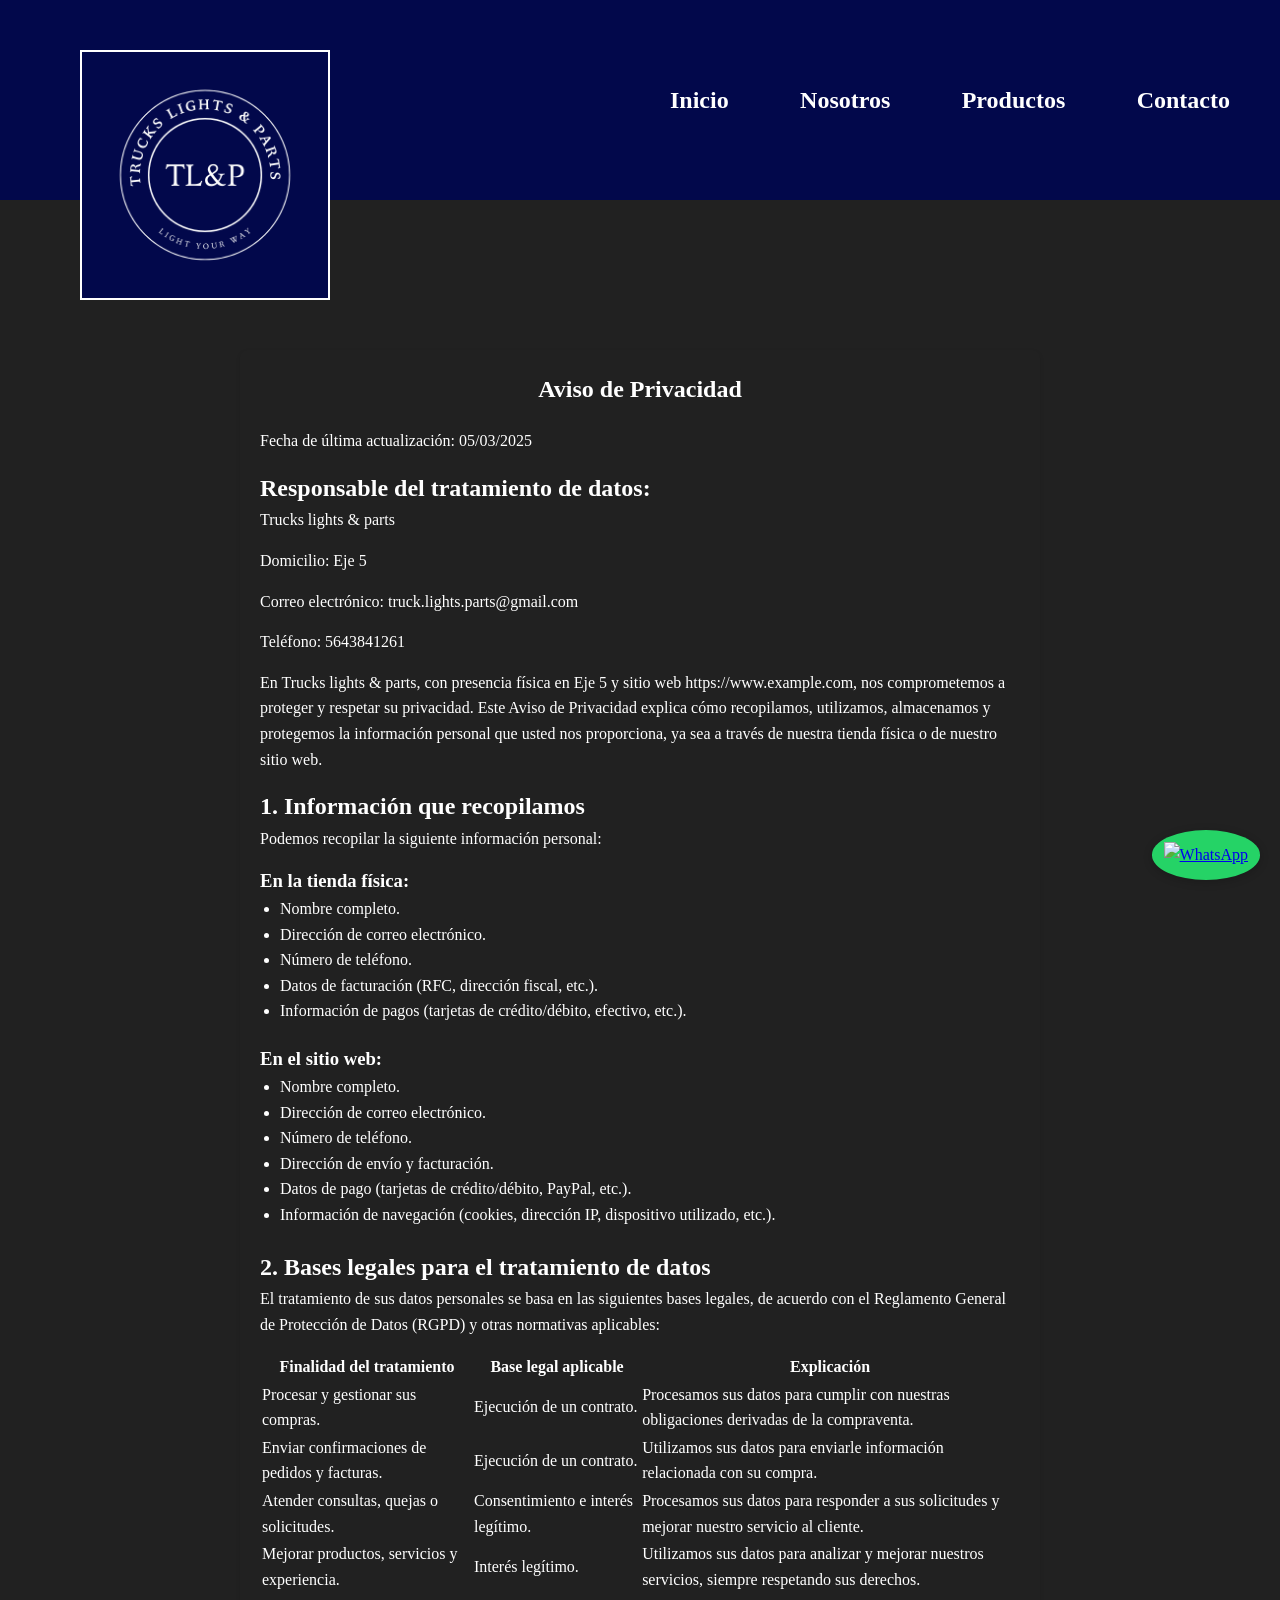
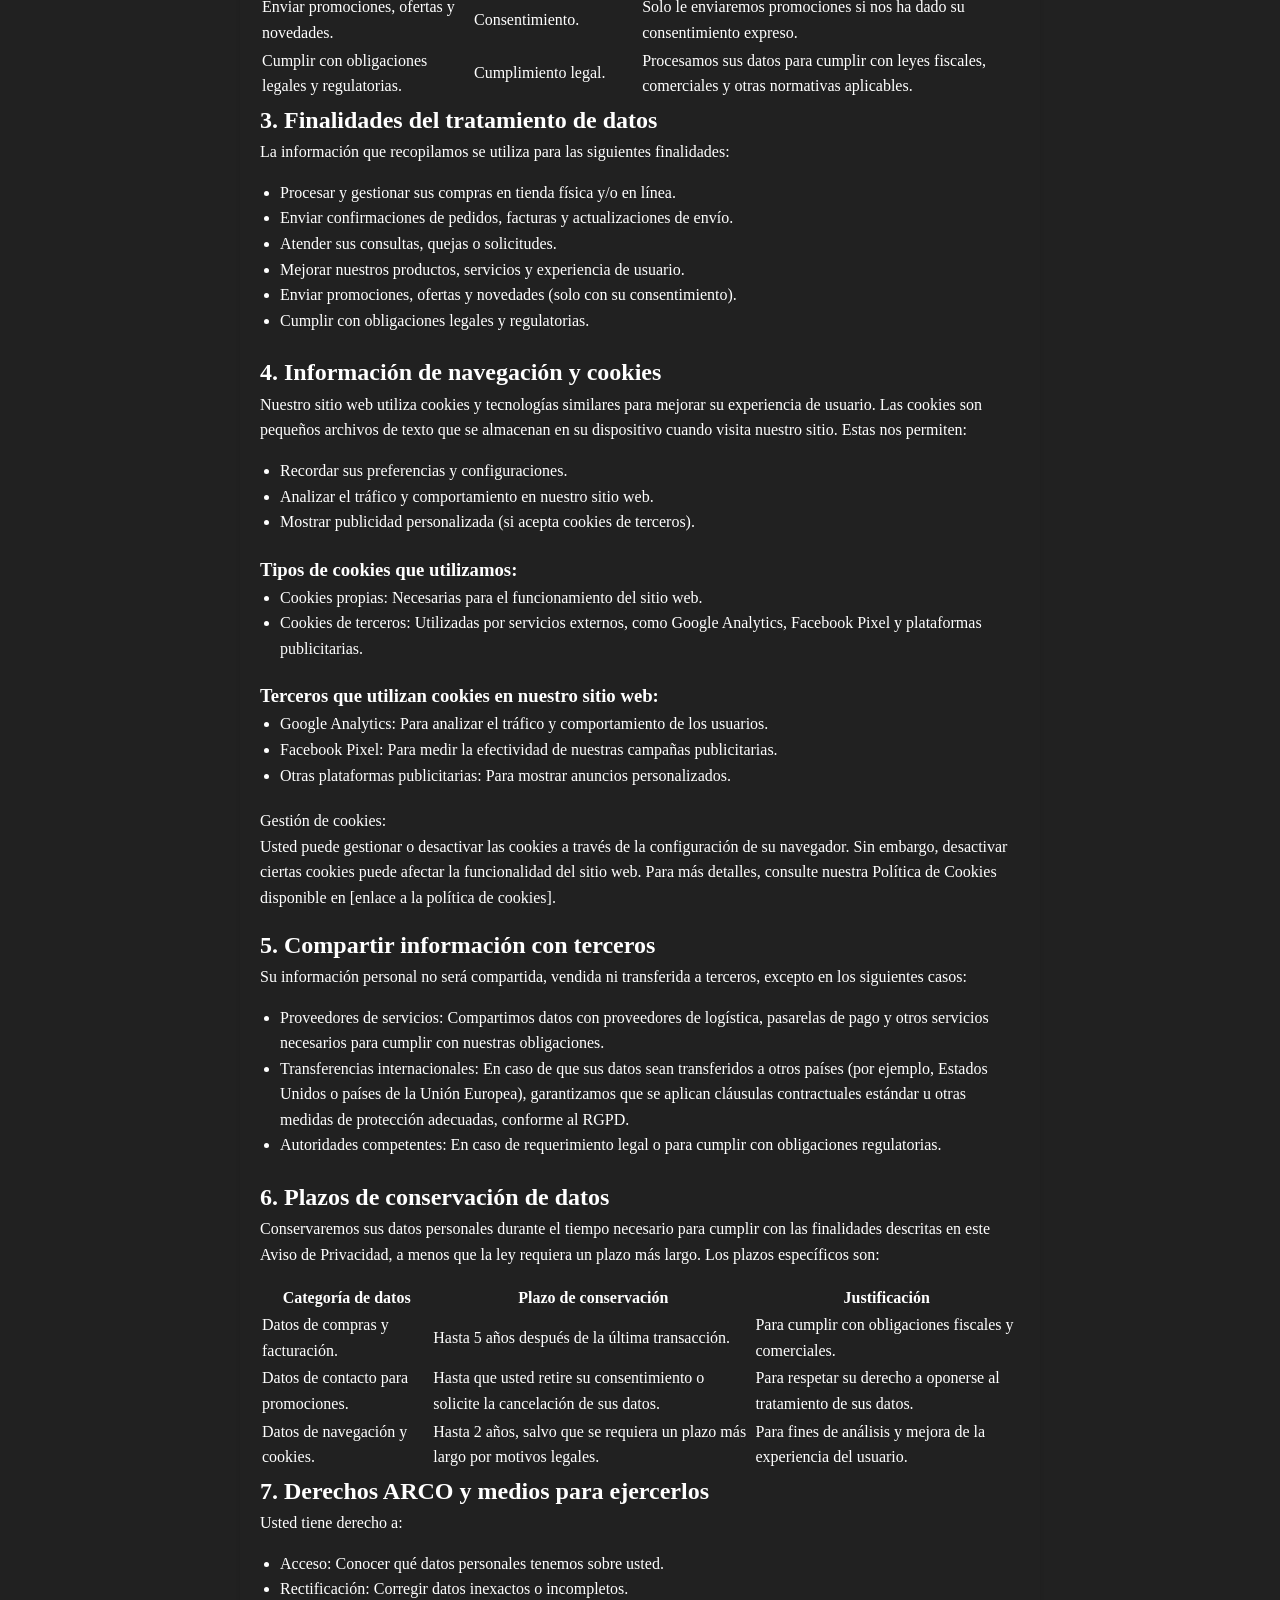
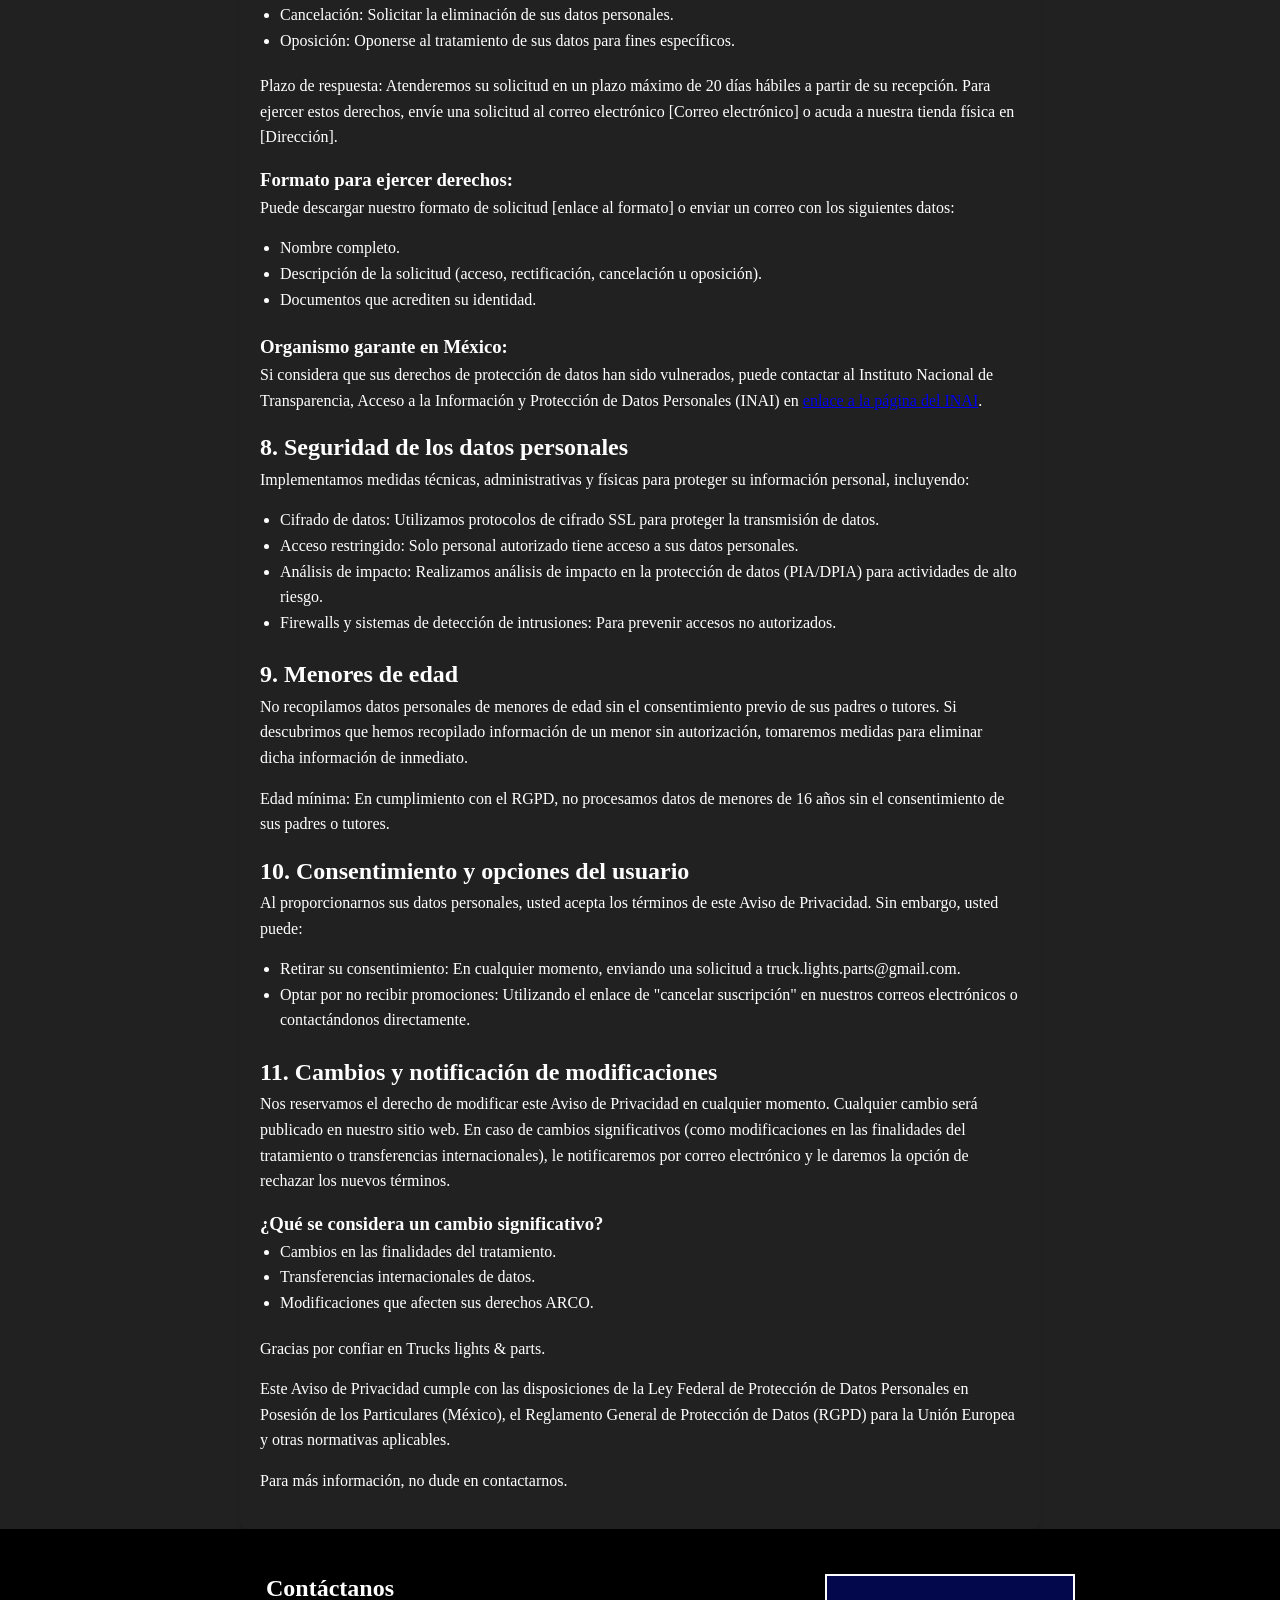
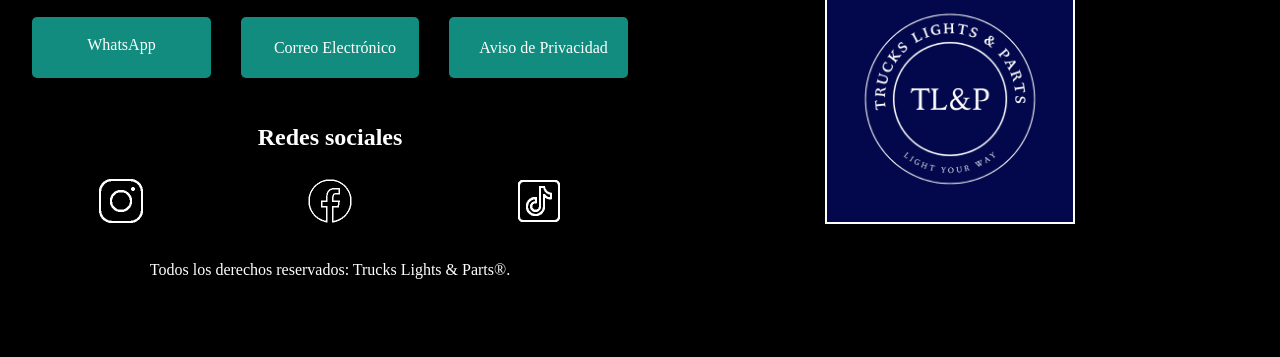
==== aviso/index.html @ ca56d65b "Add files via upload" ====
<!DOCTYPE html>
<html lang="es">
<head>
  <meta charset="UTF-8">
  <meta name="viewport" content="width=device-width, initial-scale=1.0">
  <title>Aviso de Privacidad</title>
  <link rel="stylesheet" href="./css/style.css">
  <link rel="icon" href="../img/Logo.png" type="image/png">
</head>
<body>
  <header class="header">
    <div class="logo">
        <img src="../img/Logo.png" alt="Trucks Light & Parts">
    </div>
    <div class="headerContainer">
        <div>

        </div>
        <div>
            <nav>
                <a href="../">Inicio</a>
                <a href="../ours">Nosotros</a>
                <a href="https://truckslightsandparts.sicarx.shop/">Productos</a>
                <a href="../contacto">Contacto</a>
            </nav>
        </div>            
    </div>
  </header>

  <main>
    <section>
      <a href="https://wa.me/5643841261" class="whatsapp-float" target="_blank" rel="noopener noreferrer">
        <img src="https://upload.wikimedia.org/wikipedia/commons/6/6b/WhatsApp.svg" alt="WhatsApp" />
      </a>

      <div class="aviso-container">
        <h1>Aviso de Privacidad</h1>
        <p>Fecha de última actualización: 05/03/2025</p>

        <h2>Responsable del tratamiento de datos:</h2>
        <p>Trucks lights & parts</p>
        <p>Domicilio: Eje 5</p>
        <p>Correo electrónico: truck.lights.parts@gmail.com</p>
        <p>Teléfono: 5643841261</p>

        <p>En Trucks lights & parts, con presencia física en Eje 5 y sitio web https://www.example.com, nos comprometemos a proteger y respetar su privacidad. Este Aviso de Privacidad explica cómo recopilamos, utilizamos, almacenamos y protegemos la información personal que usted nos proporciona, ya sea a través de nuestra tienda física o de nuestro sitio web.</p>

        <h2>1. Información que recopilamos</h2>
        <p>Podemos recopilar la siguiente información personal:</p>

        <h3>En la tienda física:</h3>
        <ul>
          <li>Nombre completo.</li>
          <li>Dirección de correo electrónico.</li>
          <li>Número de teléfono.</li>
          <li>Datos de facturación (RFC, dirección fiscal, etc.).</li>
          <li>Información de pagos (tarjetas de crédito/débito, efectivo, etc.).</li>
        </ul>

        <h3>En el sitio web:</h3>
        <ul>
          <li>Nombre completo.</li>
          <li>Dirección de correo electrónico.</li>
          <li>Número de teléfono.</li>
          <li>Dirección de envío y facturación.</li>
          <li>Datos de pago (tarjetas de crédito/débito, PayPal, etc.).</li>
          <li>Información de navegación (cookies, dirección IP, dispositivo utilizado, etc.).</li>
        </ul>

        <h2>2. Bases legales para el tratamiento de datos</h2>
        <p>El tratamiento de sus datos personales se basa en las siguientes bases legales, de acuerdo con el Reglamento General de Protección de Datos (RGPD) y otras normativas aplicables:</p>

        <table>
          <thead>
            <tr>
              <th>Finalidad del tratamiento</th>
              <th>Base legal aplicable</th>
              <th>Explicación</th>
            </tr>
          </thead>
          <tbody>
            <tr>
              <td>Procesar y gestionar sus compras.</td>
              <td>Ejecución de un contrato.</td>
              <td>Procesamos sus datos para cumplir con nuestras obligaciones derivadas de la compraventa.</td>
            </tr>
            <tr>
              <td>Enviar confirmaciones de pedidos y facturas.</td>
              <td>Ejecución de un contrato.</td>
              <td>Utilizamos sus datos para enviarle información relacionada con su compra.</td>
            </tr>
            <tr>
              <td>Atender consultas, quejas o solicitudes.</td>
              <td>Consentimiento e interés legítimo.</td>
              <td>Procesamos sus datos para responder a sus solicitudes y mejorar nuestro servicio al cliente.</td>
            </tr>
            <tr>
              <td>Mejorar productos, servicios y experiencia.</td>
              <td>Interés legítimo.</td>
              <td>Utilizamos sus datos para analizar y mejorar nuestros servicios, siempre respetando sus derechos.</td>
            </tr>
            <tr>
              <td>Enviar promociones, ofertas y novedades.</td>
              <td>Consentimiento.</td>
              <td>Solo le enviaremos promociones si nos ha dado su consentimiento expreso.</td>
            </tr>
            <tr>
              <td>Cumplir con obligaciones legales y regulatorias.</td>
              <td>Cumplimiento legal.</td>
              <td>Procesamos sus datos para cumplir con leyes fiscales, comerciales y otras normativas aplicables.</td>
            </tr>
          </tbody>
        </table>

        <h2>3. Finalidades del tratamiento de datos</h2>
        <p>La información que recopilamos se utiliza para las siguientes finalidades:</p>
        <ul>
          <li>Procesar y gestionar sus compras en tienda física y/o en línea.</li>
          <li>Enviar confirmaciones de pedidos, facturas y actualizaciones de envío.</li>
          <li>Atender sus consultas, quejas o solicitudes.</li>
          <li>Mejorar nuestros productos, servicios y experiencia de usuario.</li>
          <li>Enviar promociones, ofertas y novedades (solo con su consentimiento).</li>
          <li>Cumplir con obligaciones legales y regulatorias.</li>
        </ul>

        <h2>4. Información de navegación y cookies</h2>
        <p>Nuestro sitio web utiliza cookies y tecnologías similares para mejorar su experiencia de usuario. Las cookies son pequeños archivos de texto que se almacenan en su dispositivo cuando visita nuestro sitio. Estas nos permiten:</p>
        <ul>
          <li>Recordar sus preferencias y configuraciones.</li>
          <li>Analizar el tráfico y comportamiento en nuestro sitio web.</li>
          <li>Mostrar publicidad personalizada (si acepta cookies de terceros).</li>
        </ul>

        <h3>Tipos de cookies que utilizamos:</h3>
        <ul>
          <li>Cookies propias: Necesarias para el funcionamiento del sitio web.</li>
          <li>Cookies de terceros: Utilizadas por servicios externos, como Google Analytics, Facebook Pixel y plataformas publicitarias.</li>
        </ul>

        <h3>Terceros que utilizan cookies en nuestro sitio web:</h3>
        <ul>
          <li>Google Analytics: Para analizar el tráfico y comportamiento de los usuarios.</li>
          <li>Facebook Pixel: Para medir la efectividad de nuestras campañas publicitarias.</li>
          <li>Otras plataformas publicitarias: Para mostrar anuncios personalizados.</li>
        </ul>

        <p>Gestión de cookies:<br>
        Usted puede gestionar o desactivar las cookies a través de la configuración de su navegador. Sin embargo, desactivar ciertas cookies puede afectar la funcionalidad del sitio web. Para más detalles, consulte nuestra Política de Cookies disponible en [enlace a la política de cookies].</p>

        <h2>5. Compartir información con terceros</h2>
        <p>Su información personal no será compartida, vendida ni transferida a terceros, excepto en los siguientes casos:</p>
        <ul>
          <li>Proveedores de servicios: Compartimos datos con proveedores de logística, pasarelas de pago y otros servicios necesarios para cumplir con nuestras obligaciones.</li>
          <li>Transferencias internacionales: En caso de que sus datos sean transferidos a otros países (por ejemplo, Estados Unidos o países de la Unión Europea), garantizamos que se aplican cláusulas contractuales estándar u otras medidas de protección adecuadas, conforme al RGPD.</li>
          <li>Autoridades competentes: En caso de requerimiento legal o para cumplir con obligaciones regulatorias.</li>
        </ul>

        <h2>6. Plazos de conservación de datos</h2>
        <p>Conservaremos sus datos personales durante el tiempo necesario para cumplir con las finalidades descritas en este Aviso de Privacidad, a menos que la ley requiera un plazo más largo. Los plazos específicos son:</p>

        <table>
          <thead>
            <tr>
              <th>Categoría de datos</th>
              <th>Plazo de conservación</th>
              <th>Justificación</th>
            </tr>
          </thead>
          <tbody>
            <tr>
              <td>Datos de compras y facturación.</td>
              <td>Hasta 5 años después de la última transacción.</td>
              <td>Para cumplir con obligaciones fiscales y comerciales.</td>
            </tr>
            <tr>
              <td>Datos de contacto para promociones.</td>
              <td>Hasta que usted retire su consentimiento o solicite la cancelación de sus datos.</td>
              <td>Para respetar su derecho a oponerse al tratamiento de sus datos.</td>
            </tr>
            <tr>
              <td>Datos de navegación y cookies.</td>
              <td>Hasta 2 años, salvo que se requiera un plazo más largo por motivos legales.</td>
              <td>Para fines de análisis y mejora de la experiencia del usuario.</td>
            </tr>
          </tbody>
        </table>

        <h2>7. Derechos ARCO y medios para ejercerlos</h2>
        <p>Usted tiene derecho a:</p>
        <ul>
          <li>Acceso: Conocer qué datos personales tenemos sobre usted.</li>
          <li>Rectificación: Corregir datos inexactos o incompletos.</li>
          <li>Cancelación: Solicitar la eliminación de sus datos personales.</li>
          <li>Oposición: Oponerse al tratamiento de sus datos para fines específicos.</li>
        </ul>
        <p>Plazo de respuesta: Atenderemos su solicitud en un plazo máximo de 20 días hábiles a partir de su recepción. Para ejercer estos derechos, envíe una solicitud al correo electrónico [Correo electrónico] o acuda a nuestra tienda física en [Dirección].</p>

        <h3>Formato para ejercer derechos:</h3>
        <p>Puede descargar nuestro formato de solicitud [enlace al formato] o enviar un correo con los siguientes datos:</p>
        <ul>
          <li>Nombre completo.</li>
          <li>Descripción de la solicitud (acceso, rectificación, cancelación u oposición).</li>
          <li>Documentos que acrediten su identidad.</li>
        </ul>

        <h3>Organismo garante en México:</h3>
        <p>Si considera que sus derechos de protección de datos han sido vulnerados, puede contactar al Instituto Nacional de Transparencia, Acceso a la Información y Protección de Datos Personales (INAI) en <a href="[enlace a la página del INAI]">enlace a la página del INAI</a>.</p>

        <h2>8. Seguridad de los datos personales</h2>
        <p>Implementamos medidas técnicas, administrativas y físicas para proteger su información personal, incluyendo:</p>
        <ul>
            <li>Cifrado de datos: Utilizamos protocolos de cifrado SSL para proteger la transmisión de datos.</li>
            <li>Acceso restringido: Solo personal autorizado tiene acceso a sus datos personales.</li>
            <li>Análisis de impacto: Realizamos análisis de impacto en la protección de datos (PIA/DPIA) para actividades de alto riesgo.</li>
            <li>Firewalls y sistemas de detección de intrusiones: Para prevenir accesos no autorizados.</li>
        </ul>

        <h2>9. Menores de edad</h2>
        <p>No recopilamos datos personales de menores de edad sin el consentimiento previo de sus padres o tutores. Si descubrimos que hemos recopilado información de un menor sin autorización, tomaremos medidas para eliminar dicha información de inmediato.</p>
        <p>Edad mínima: En cumplimiento con el RGPD, no procesamos datos de menores de 16 años sin el consentimiento de sus padres o tutores.</p>

        <h2>10. Consentimiento y opciones del usuario</h2>
        <p>Al proporcionarnos sus datos personales, usted acepta los términos de este Aviso de Privacidad. Sin embargo, usted puede:</p>
        <ul>
            <li>Retirar su consentimiento: En cualquier momento, enviando una solicitud a truck.lights.parts@gmail.com.</li>
            <li>Optar por no recibir promociones: Utilizando el enlace de "cancelar suscripción" en nuestros correos electrónicos o contactándonos directamente.</li>
        </ul>

        <h2>11. Cambios y notificación de modificaciones</h2>
        <p>Nos reservamos el derecho de modificar este Aviso de Privacidad en cualquier momento. Cualquier cambio será publicado en nuestro sitio web. En caso de cambios significativos (como modificaciones en las finalidades del tratamiento o transferencias internacionales), le notificaremos por correo electrónico y le daremos la opción de rechazar los nuevos términos.</p>

        <h3>¿Qué se considera un cambio significativo?</h3>
        <ul>
            <li>Cambios en las finalidades del tratamiento.</li>
            <li>Transferencias internacionales de datos.</li>
            <li>Modificaciones que afecten sus derechos ARCO.</li>
        </ul>

        <p>Gracias por confiar en Trucks lights & parts.</p>

        <p>Este Aviso de Privacidad cumple con las disposiciones de la Ley Federal de Protección de Datos Personales en Posesión de los Particulares (México), el Reglamento General de Protección de Datos (RGPD) para la Unión Europea y otras normativas aplicables.</p>

        <p>Para más información, no dude en contactarnos.</p>
      </div>
    </section>

    <section class="contacto">
      <div class="contactoInfomacion">
          <div class="contacto-info">
              <h2>Contáctanos</h2>
              <div class="contactoButton">
                  <a href="https://wa.me/5215643841261" target="_blank" class="contacto-item">
                      WhatsApp
                  </a>
                  <a href="mailto:truck.lights.parts@gmail.com" class="contacto-item">
                      <i class="far fa-envelope"></i> Correo Electrónico
                  </a>
                  <a href="./" class="contacto-item">
                      <i class="fas fa-file-alt"></i> Aviso de Privacidad
                  </a>
              </div>
          </div>
          <div class="redes">
              <h2>Redes sociales</h2>
              <div class="redes-iconos">
                  <a href="https://www.instagram.com/trucks_lights_and_parts?igsh=d3Q3cXU3bndycTQz" target="_blank" title="Instagram">
                      <img src="../img/icons8-instagram-100.png" alt="Instagram" width="50" height="50">
                  </a>
                  <a href="https://www.facebook.com/share/16MSFCRNrj/?mibextid=wwXIfr" target="_blank" title="Facebook">
                      <img src="../img/icons8-facebook-nuevo-100.png" alt="Facebook" width="50" height="50">
                  </a>
                  <a href="https://www.tiktok.com/@truckslightsandparts?_t=ZS-8vmFy8u3Y2R&_r=1" target="_blank" title="TikTok">
                      <img src="../img/icons8-tik-tok-100.png" alt="TikTok" width="50" height="50">
                  </a>
              </div>
          </div>
      </div>
      <div class="logoBottom">
          <img src="../img/Logo.png" alt="logo">
      </div>
      <p class="derechos">Todos los derechos reservados: Trucks Lights & Parts®.</p>
    </section>

  </main>

</body>
</html>
---- aviso/css/style.css ----
*{
    box-sizing: border-box;
    margin: 0;
    padding: 0;
}

body {
    font-family: 'Times New Roman', Times, serif, sans-serif;;
    line-height: 1.6;
    margin: 0;
    padding: 0;
    background-color: #212121;
    color: white;
}

.whatsapp-float {
    position: fixed;
    bottom: 20px;
    right: 20px;
    z-index: 999;
    background-color: #25d366;
    padding: 12px;
    border-radius: 50%;
    box-shadow: 0 2px 10px rgba(0, 0, 0, 0.2);
    transition: transform 0.3s;
}

.whatsapp-float:hover {
    transform: scale(1.1);
}

.whatsapp-float img {
    width: 32px;
    height: 32px;
}

.logo {
    position: absolute;
    top: 50px;
    left: 80px;
    width: 250px;
    z-index: 100;
}

.logo img {
    width: 250px;
    border: 2px solid white;
}

nav {
    display: flex;
    gap: 20px;
    justify-content: space-between;
    margin-left: 30px;
    margin-right: 30px;
}

nav a {
    font-size: 1.5rem;
    text-decoration: none;
    color: white;
    font-weight: bold;
}

nav a:hover {
    color: #5D6E9E;
}

.header {
    width: 100%;
    position: relative;
    top: 0;
    z-index: 50;
    background-color: #02084B;
}

.headerContainer {
    display: grid;
    grid-template-columns: 1fr 1fr;
    align-items: center;
    height: 200px;
    padding: 10px 20px;
}
  
  .aviso-container {
    max-width: 800px;
    margin: 150px auto auto auto;
    padding: 20px;
    border-radius: 8px;
    box-shadow: 0 2px 4px rgba(0, 0, 0, 0.1);
  }
  
  h1 {
    text-align: center;
    margin-bottom: 20px;
  }
  
  p {
    margin-bottom: 15px;
  }
  
  ul {
    margin-bottom: 20px;
    padding-left: 20px;
  }
  
  ul li {
    list-style-type: disc;
  }

  .contacto {
    display: grid;
    grid-template-columns: repeat(2, 1fr);
    text-align: center;
    padding: 40px 20px;
    place-items: center;
    background-color: black;
}

.logoBottom img{
    width: 250px;
    border: 2px solid white;
}

.contactoInfomacion{
    display: grid;
    grid-template-rows: repeat(2, 1fr);
    gap: 30px;
}

.contactoButton{
    display: grid;
    grid-template-columns: repeat(3, 1fr);
    gap: 10px;
}

.contacto-item {
    background-color: #128C7E;
    padding: 15px 20px;
    margin: 10px;
    border-radius: 5px;
    text-decoration: none;
    color: white;
    box-shadow: 0 2px 4px rgba(0, 0, 0, 0.1); /* Sombra suave */
    transition: background-color 0.3s ease; /* Transición suave al pasar el mouse */
    text-align: center;
}
  
.contacto-item:hover {
    background-color: #02344b;
}
  
.contacto-item i {
    margin-right: 10px;
    font-size: 1.2em; /* Tamaño de los iconos */

}

.redes h2{
    margin-bottom: 20px;
}

.redes-iconos {
    display: grid;
    grid-template-columns: repeat(3, 1fr);
    gap: 10px;
    cursor: pointer;
}

.redes a{
    text-decoration: none;
}

.derechos {
    text-align: left;    
    padding: 20px;
}

  @media screen and (max-width: 768px) {

    nav a {
        font-size: 1rem;
    }
   
    .aboutDiv{
        display: grid;
        grid-template-columns: repeat(1, 1fr);
        align-items: center;
        justify-content: center;
        gap: 20px;
    }

    .aboutContainer h1 {
        font-size: 1.5rem;    
    }

}



@media screen and (max-width: 670px) {

    .logo img {
          width: 220px;
          position: absolute;
          top: 110px;
          left: 100%;
          transform: translateX(-50%);
          z-index: 100;
    }

    .contacto-info {
        grid-template-columns: repeat(1, 1fr);  
    }    
}



@media screen and (max-width: 550px) {

    .logo img {
          width: 220px;
          position: absolute;
          top: 110px;
          left: 59%;
          transform: translateX(-50%);
          z-index: 100;
    }

    .banner {
        height: 700px;
    }

    .contactoButton{
        grid-template-columns: 1fr;
    }

    .redes-iconos {
        grid-template-columns: 1fr;
    }

}

@media screen and (max-width: 430px) {

    .logo img {
          width: 220px;
          top: 110px;
          left: 53%;

    }

    .contacto {
        grid-template-columns: repeat(1, 1fr);
        gap: 20px;
    }
}

@media screen and (max-width: 425px) {

    .logo img {
          width: 220px;
          position: absolute;
          top: 110px;
          left: 55%;
          transform: translateX(-50%);
          z-index: 100;
    }

}

@media screen and (max-width: 390px) {

    .logo img {
        width: 200px;
        top: 110px;
        left: 44%;

      }
}

@media screen and (max-width: 375px) {

    .logo img {
          width: 200px;
          position: absolute;
          top: 110px;
          left: 45%;
          transform: translateX(-50%);
          z-index: 100;
      }
}

@media screen and (max-width: 320px) {
    nav a {
        font-size: 0.5rem;
    }

    .logo img {
          width: 150px;
          position: absolute;
          top: 110px;
          left: 35%;
          transform: translateX(-50%);
          z-index: 100;
      }
}
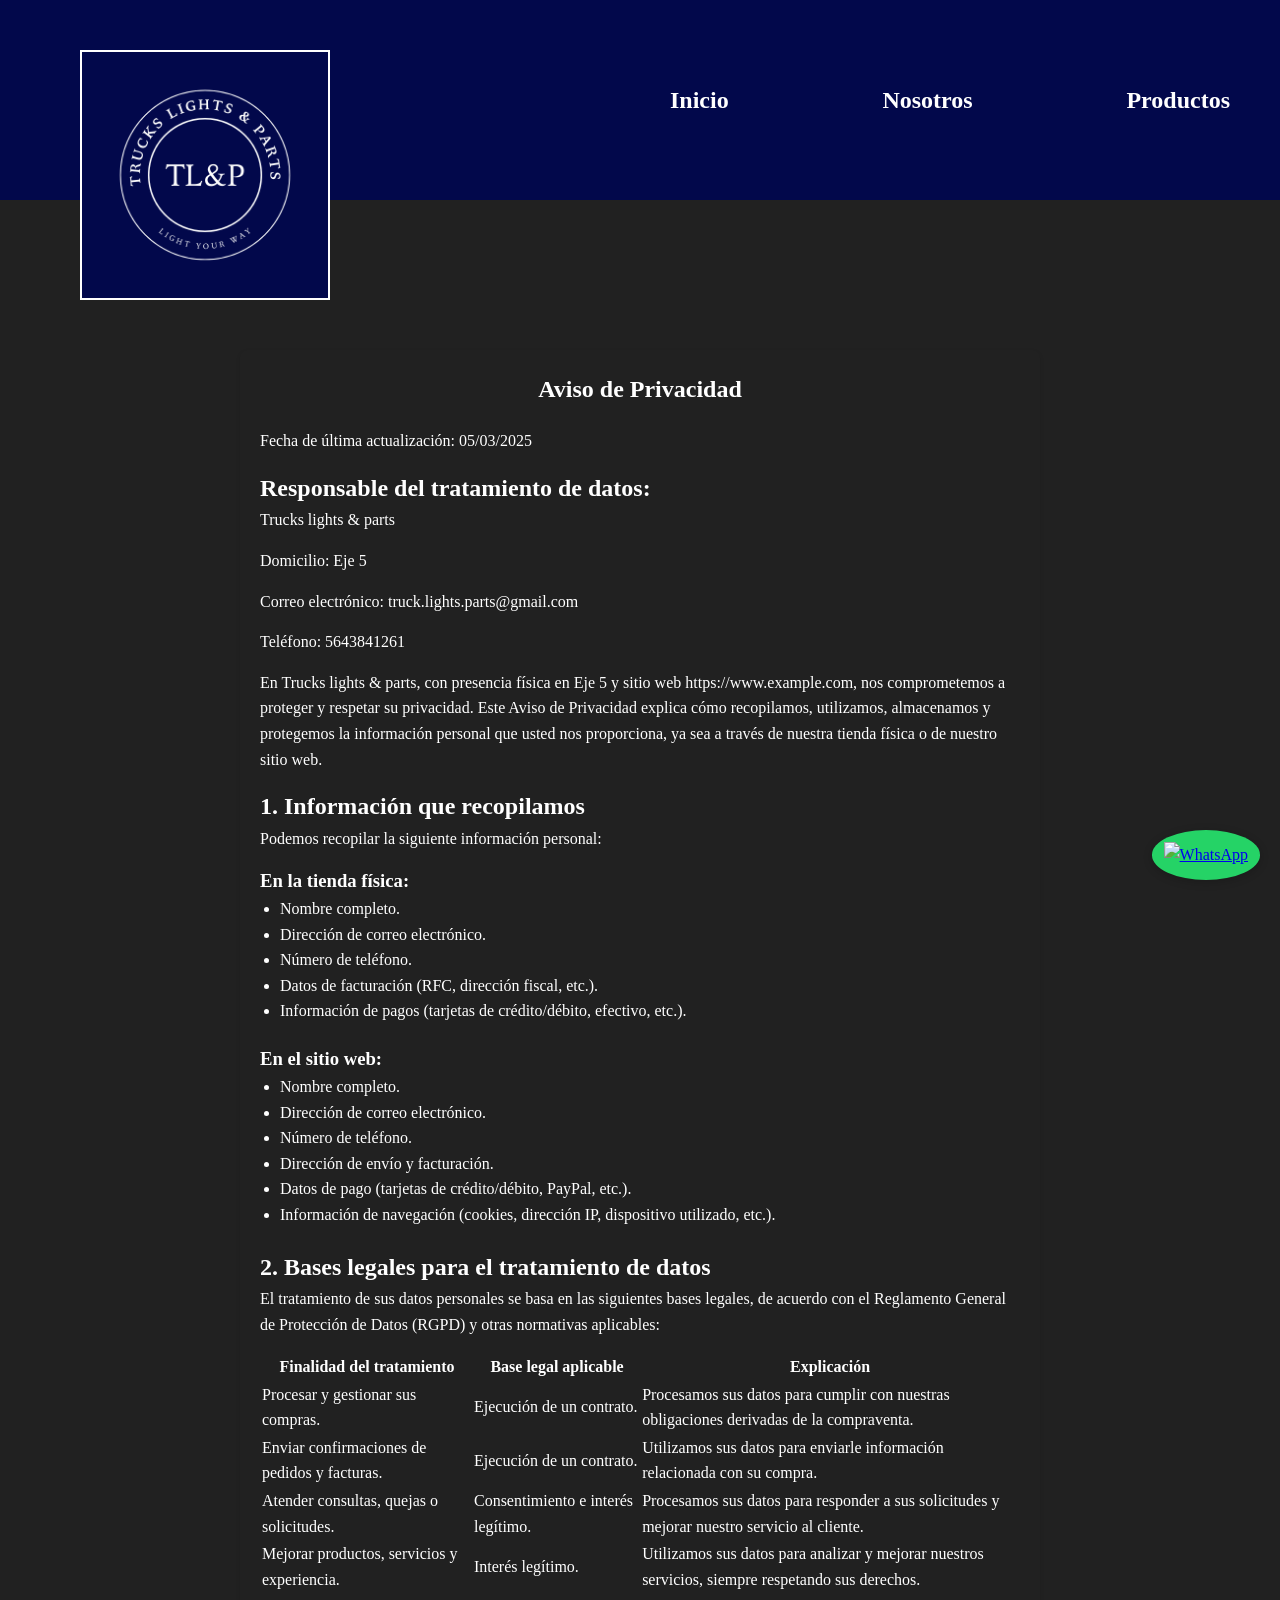
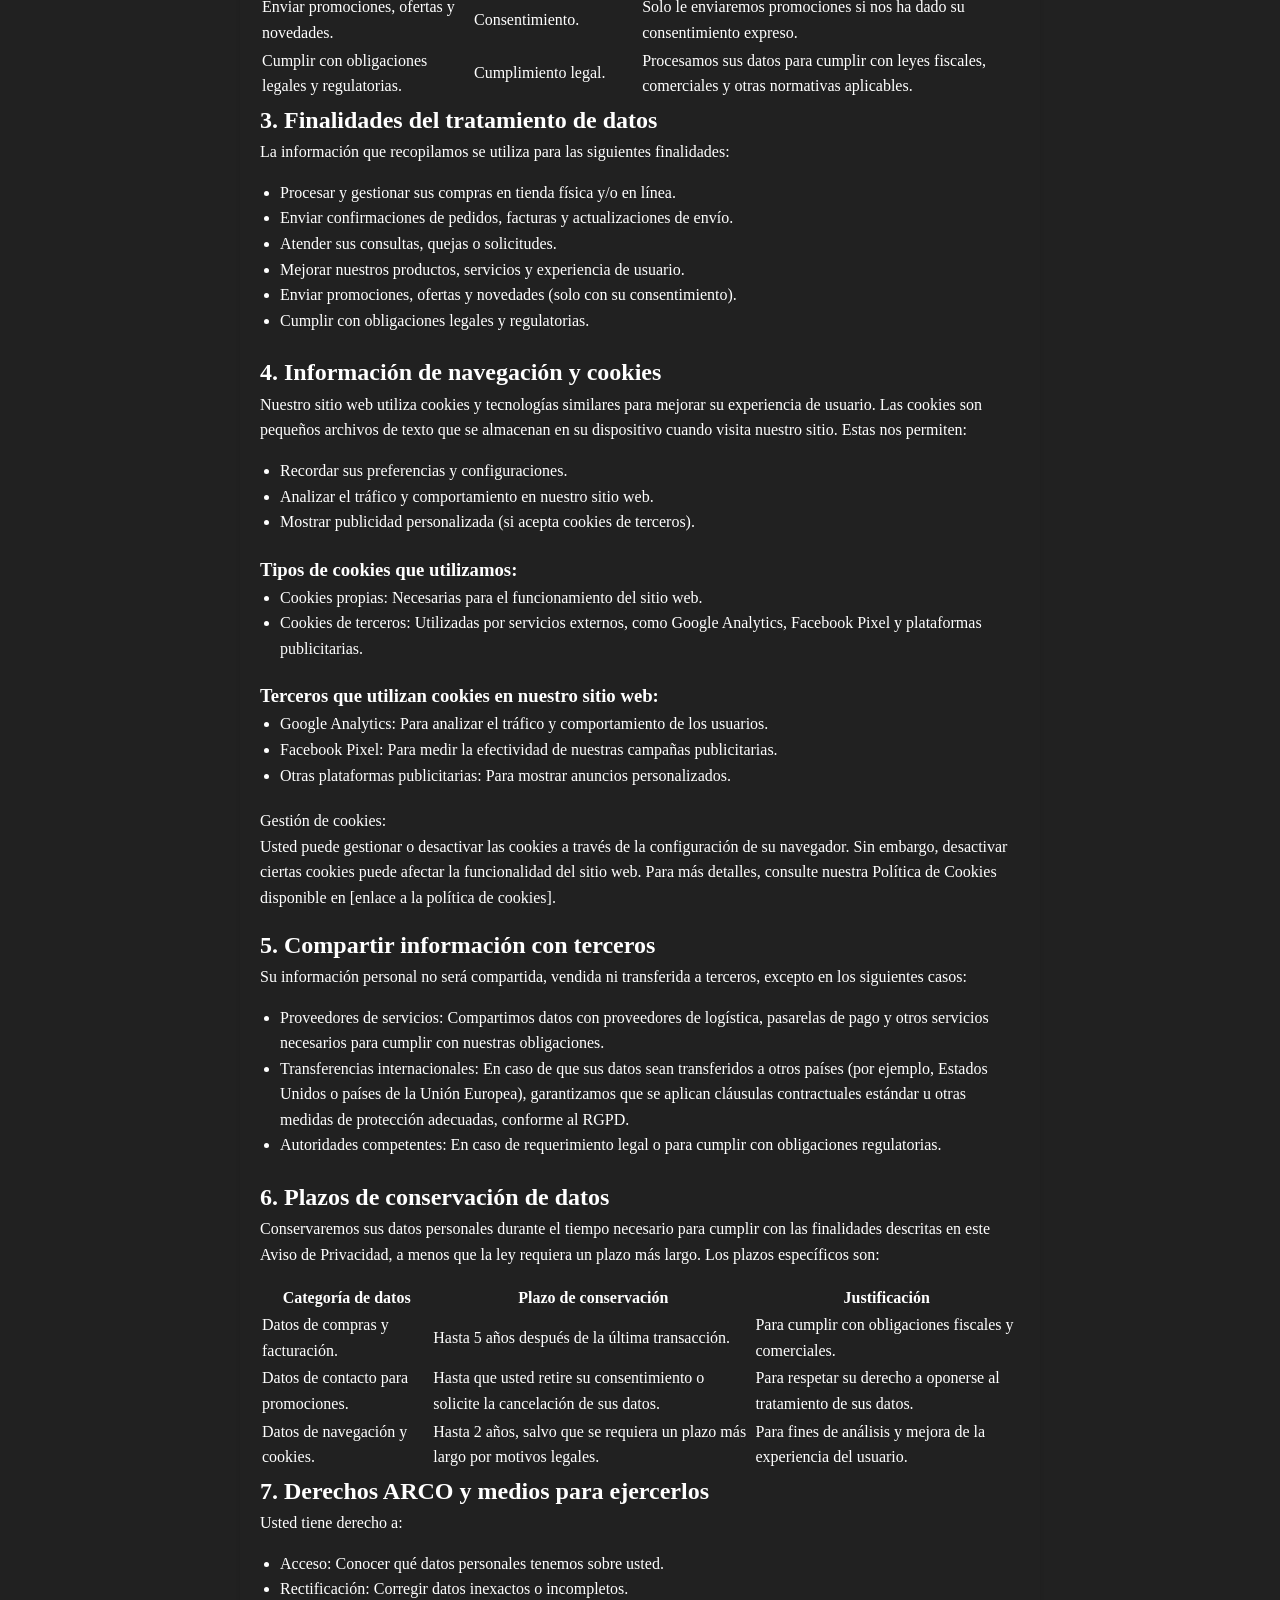
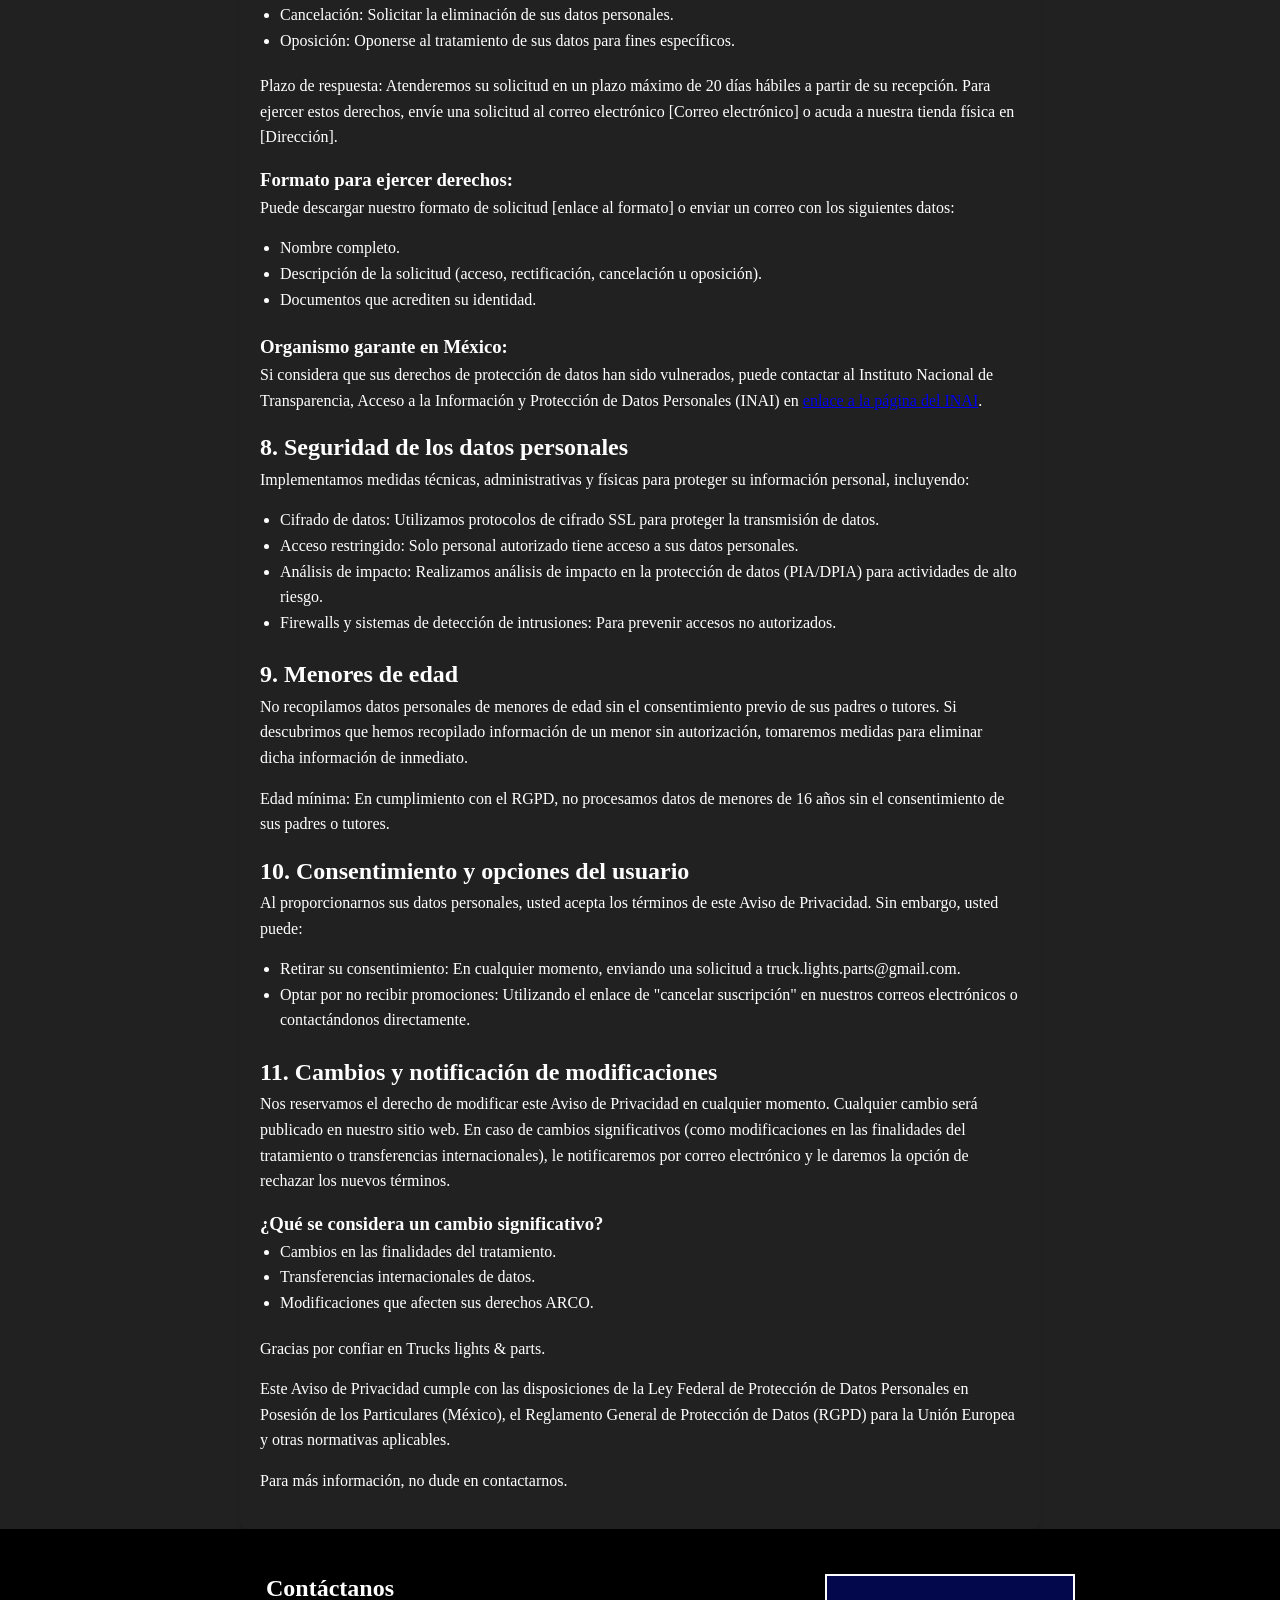
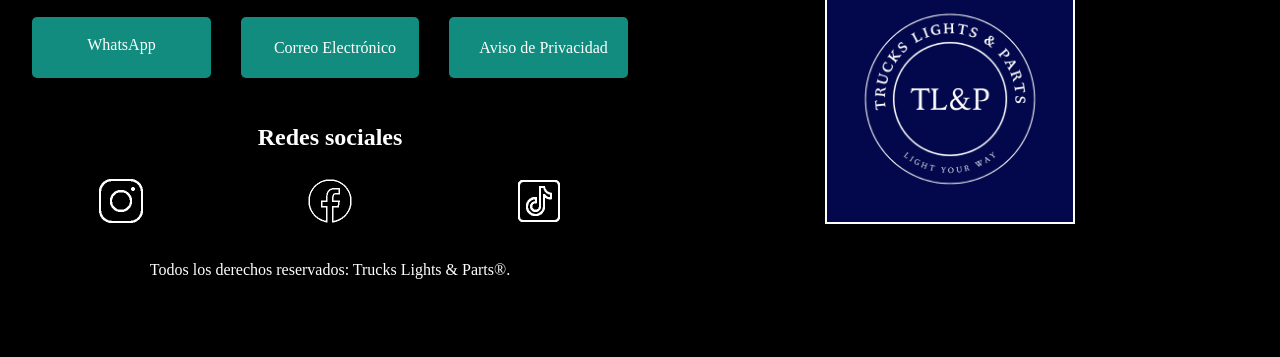
==== commit 3c5a6ac7: "Update index.html remove contat in avise" ====
--- a/aviso/index.html
+++ b/aviso/index.html
@@ -21,7 +21,6 @@
                 <a href="../">Inicio</a>
                 <a href="../ours">Nosotros</a>
                 <a href="https://truckslightsandparts.sicarx.shop/">Productos</a>
-                <a href="../contacto">Contacto</a>
             </nav>
         </div>            
     </div>
@@ -284,4 +283,4 @@
   </main>
 
 </body>
-</html>+</html>
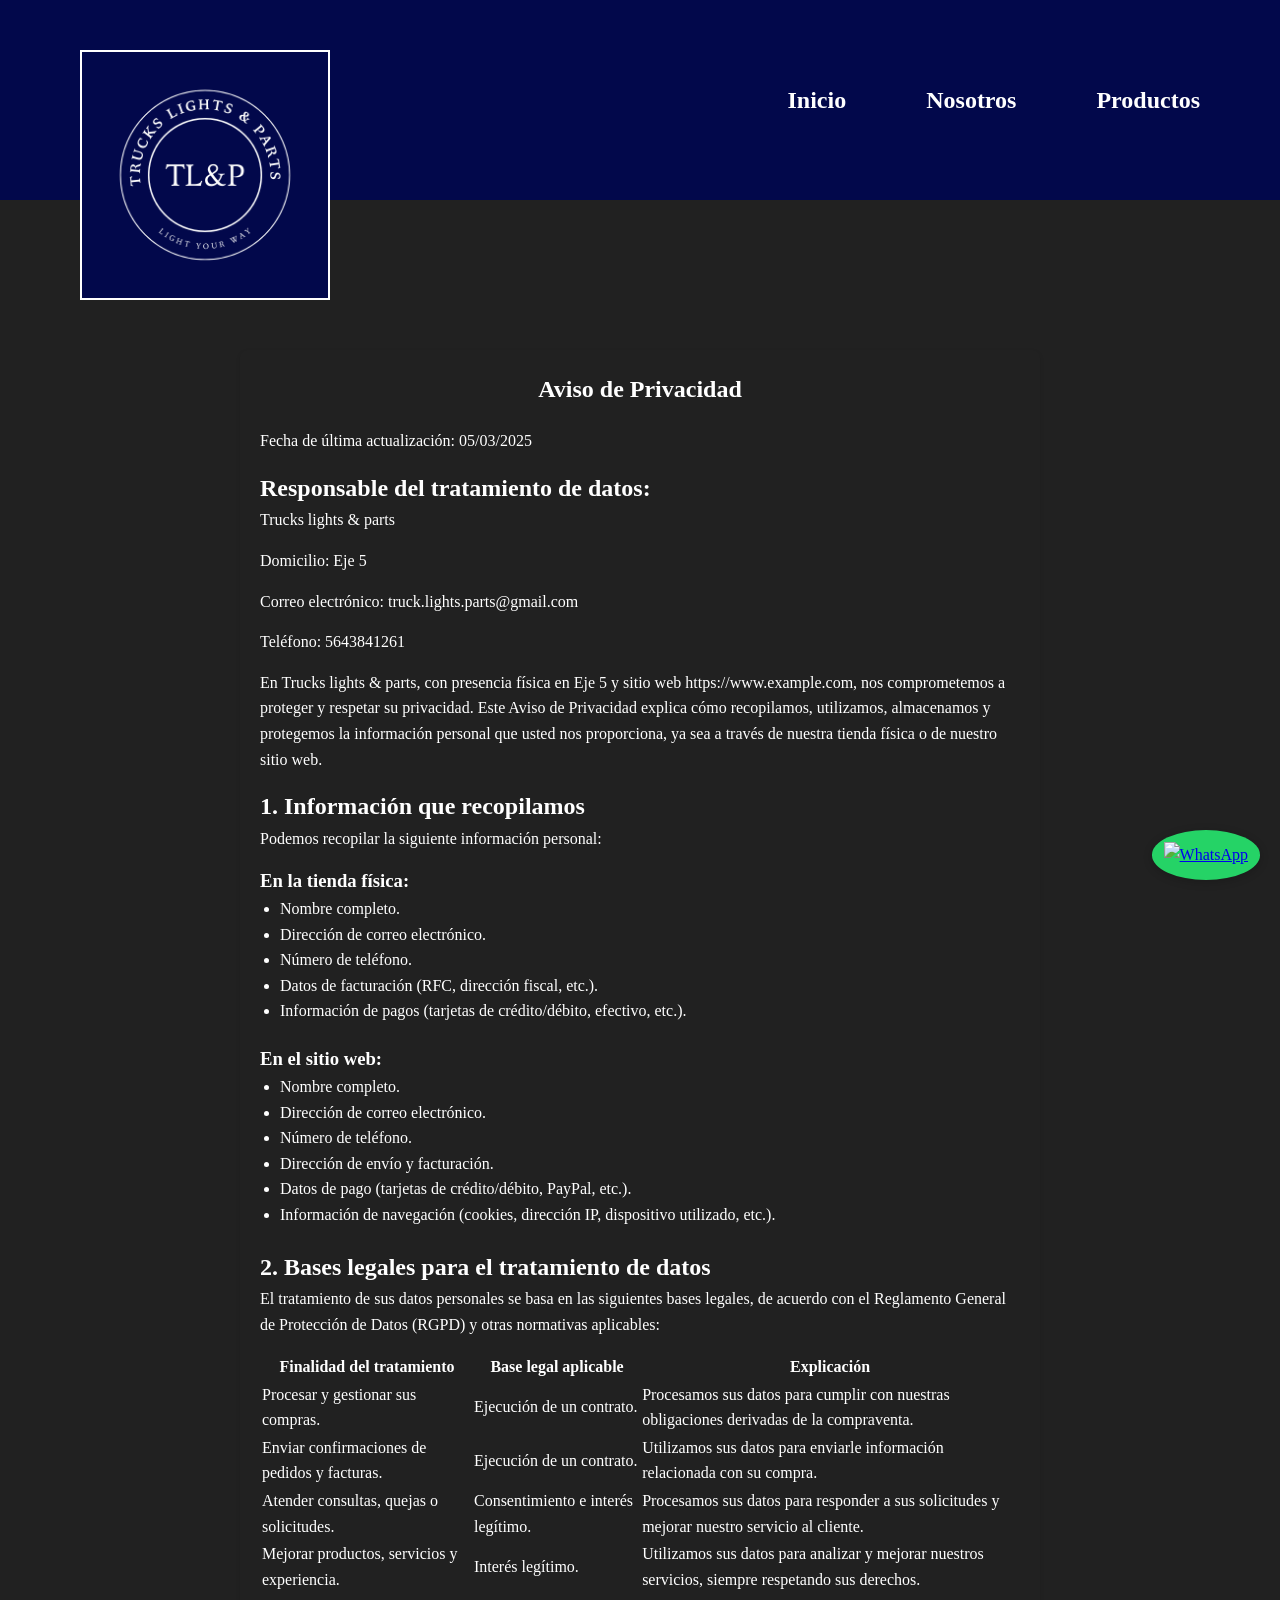
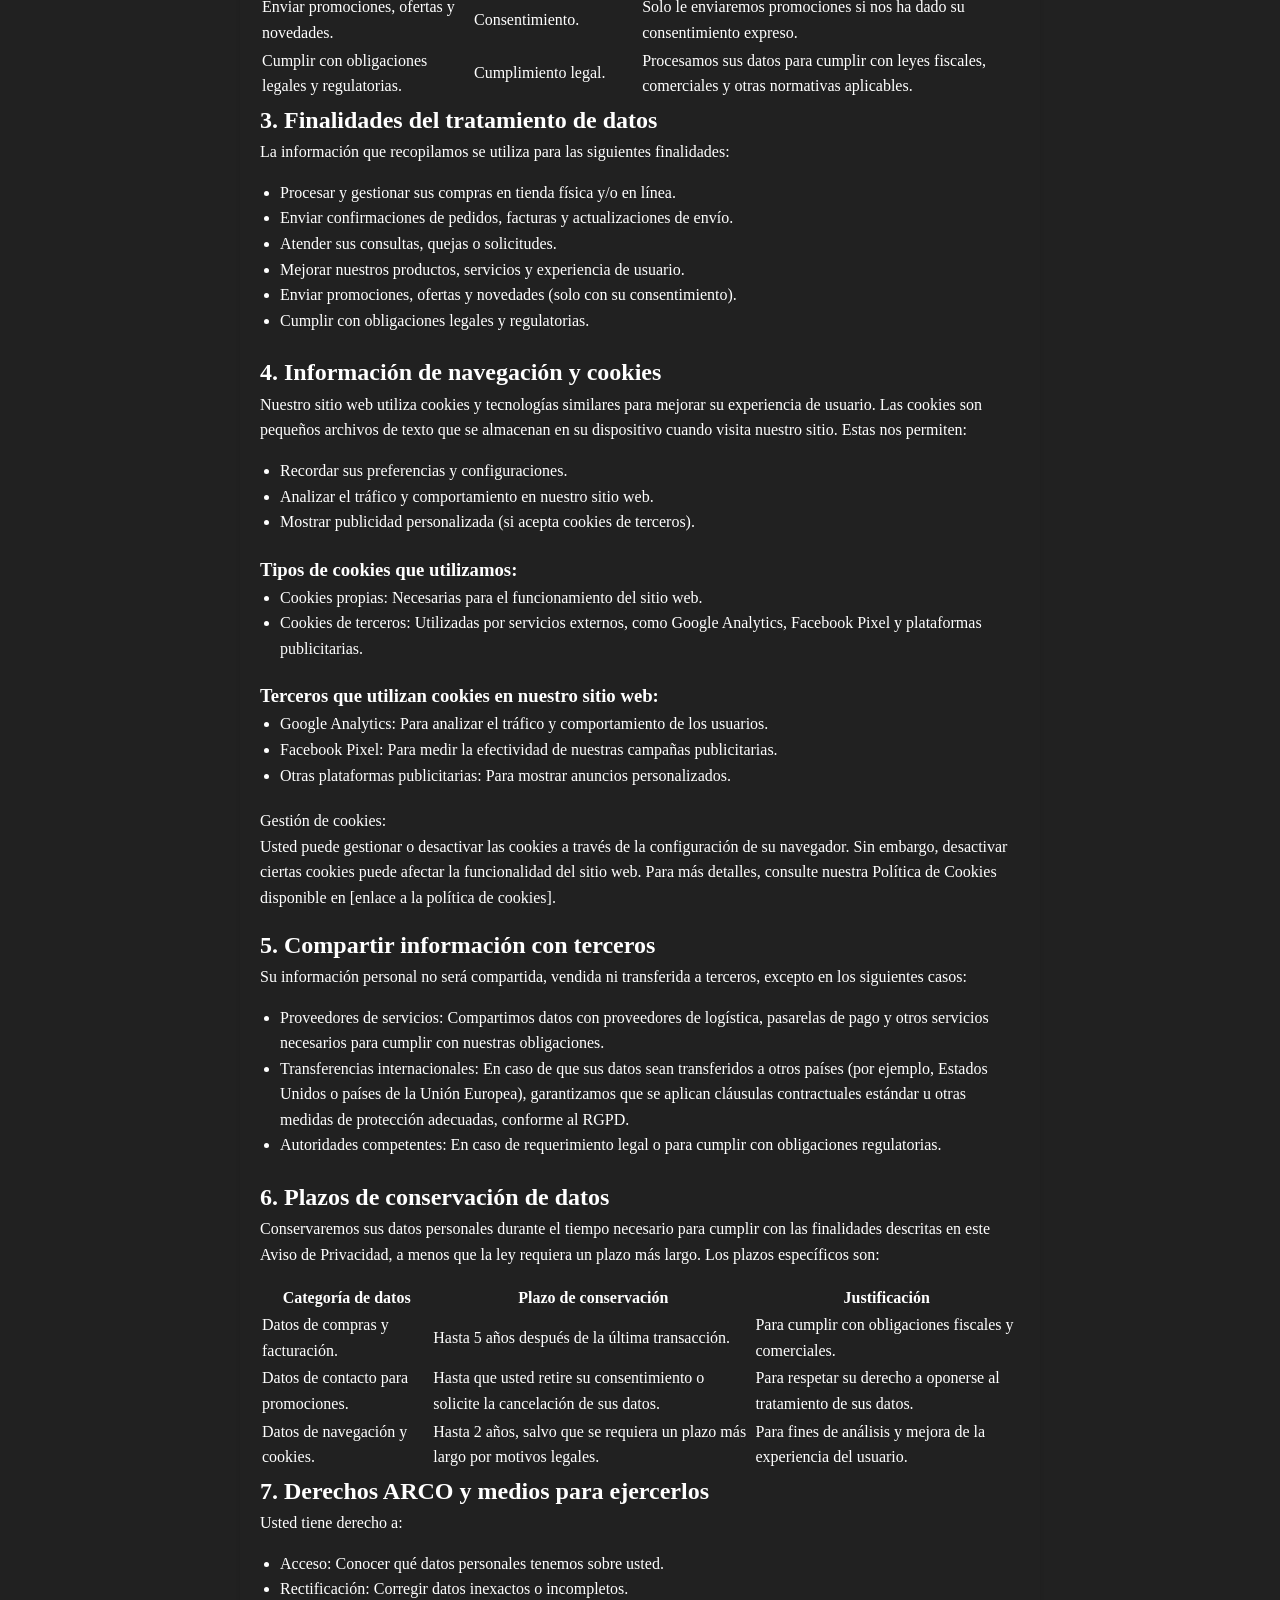
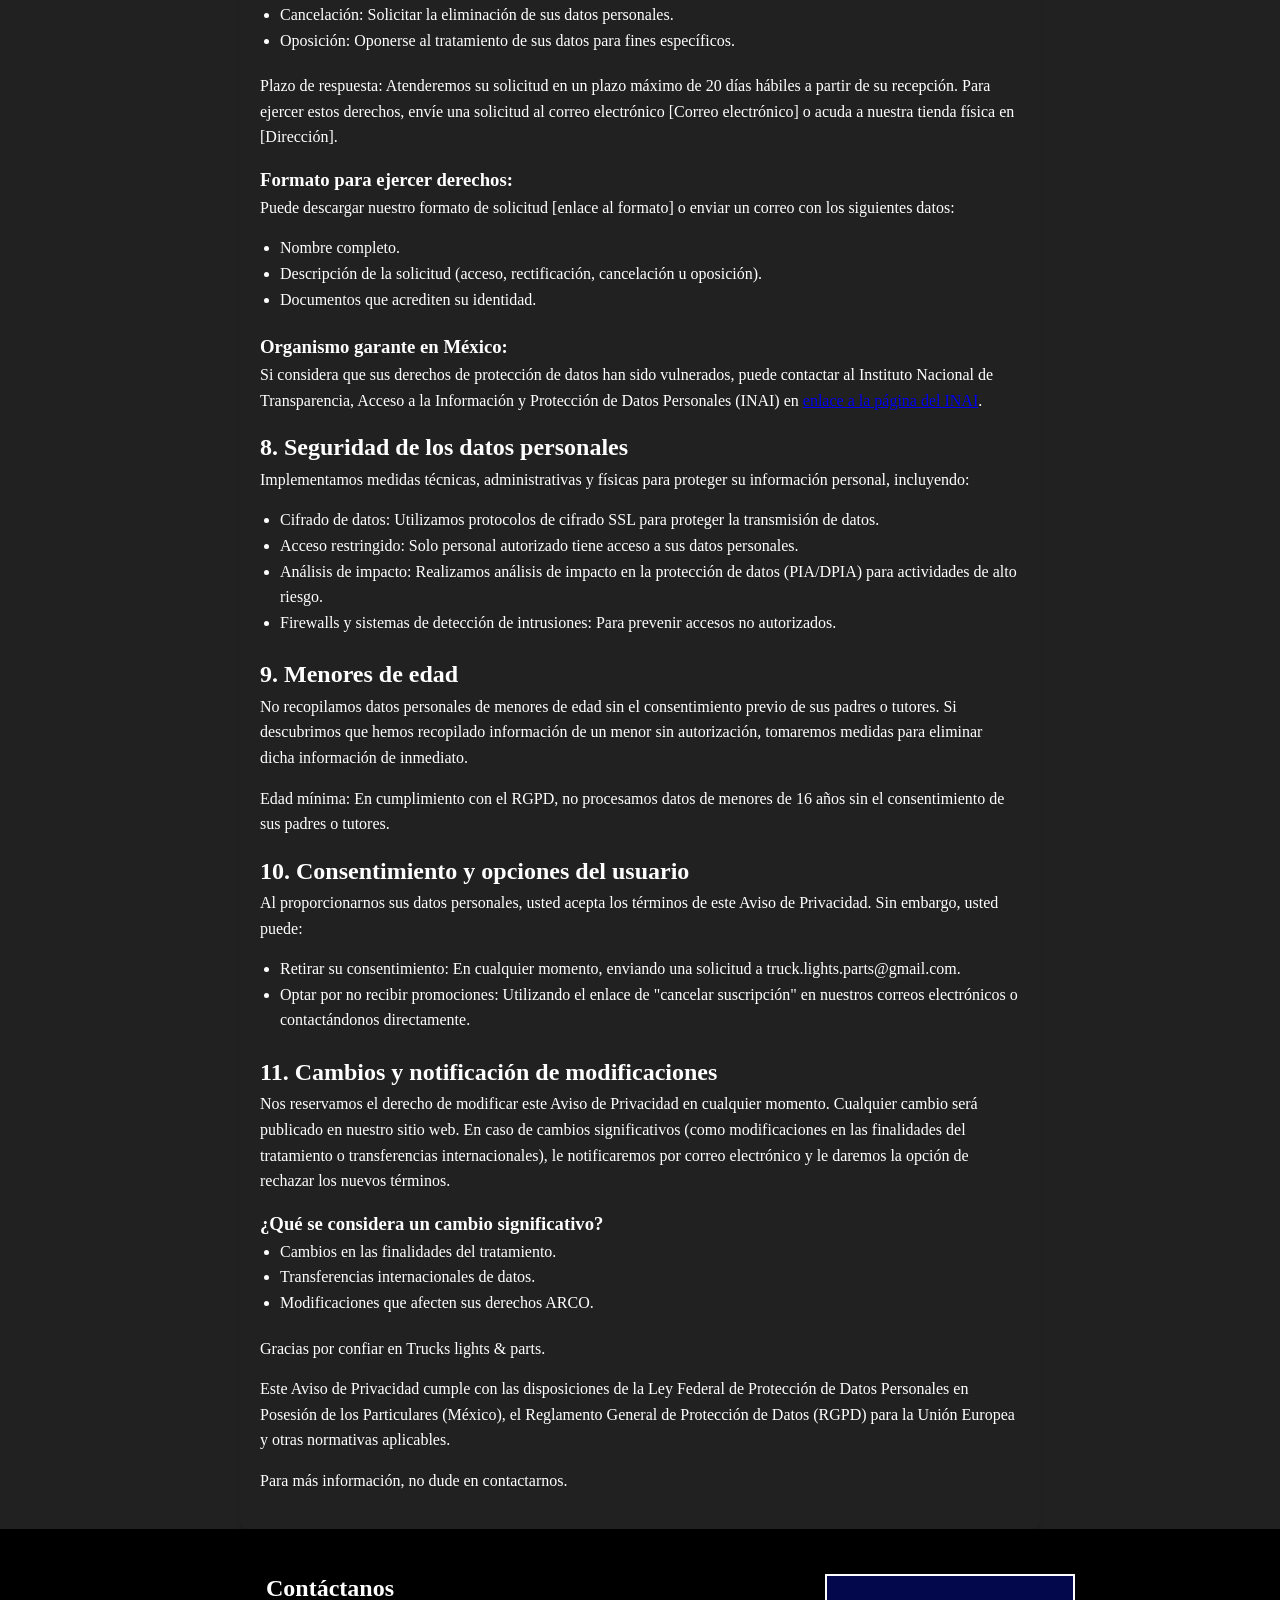
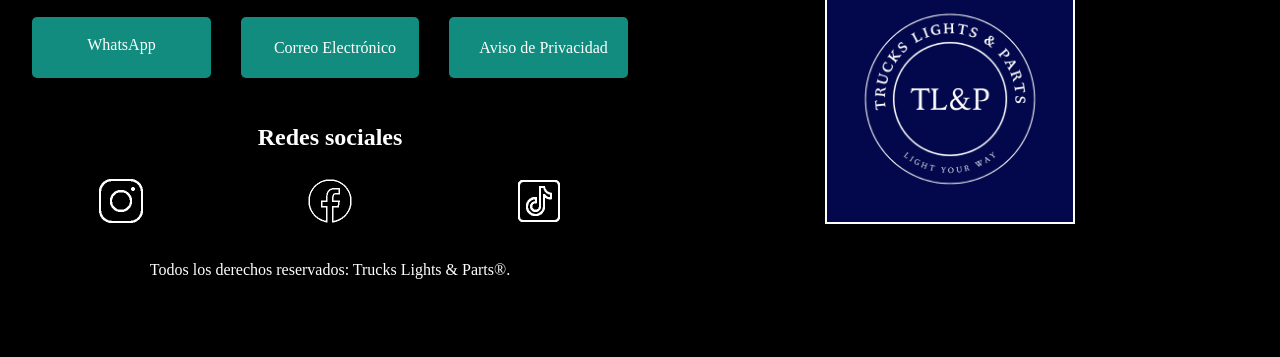
==== commit 87273090: "Add files via upload add new files and folders" ====
--- a/aviso/index.html
+++ b/aviso/index.html
@@ -13,16 +13,18 @@
         <img src="../img/Logo.png" alt="Trucks Light & Parts">
     </div>
     <div class="headerContainer">
-        <div>
-
-        </div>
-        <div>
-            <nav>
+        <div class="navContainer">
+            <button class="menuToggle" type="button" aria-label="Abrir menú" aria-controls="mainNavigation" aria-expanded="false">
+                <span class="menuToggleBar" aria-hidden="true"></span>
+                <span class="menuToggleBar" aria-hidden="true"></span>
+                <span class="menuToggleBar" aria-hidden="true"></span>
+            </button>
+            <nav id="mainNavigation">
                 <a href="../">Inicio</a>
-                <a href="../ours">Nosotros</a>
+                <a href="../ours/">Nosotros</a>
                 <a href="https://truckslightsandparts.sicarx.shop/">Productos</a>
             </nav>
-        </div>            
+        </div>
     </div>
   </header>
 
@@ -282,5 +284,7 @@
 
   </main>
 
+  <script src="./js/scrip.js"></script>
+  
 </body>
-</html>
+</html>
--- a/aviso/css/style.css
+++ b/aviso/css/style.css
@@ -63,7 +63,8 @@
 }
 
 nav a:hover {
-    color: #5D6E9E;
+    background-color: #128C7E;
+    color: white;
 }
 
 .header {
@@ -81,34 +82,45 @@
     height: 200px;
     padding: 10px 20px;
 }
-  
-  .aviso-container {
+
+.navContainer {
+    grid-column: 2;
+    display: flex;
+    align-items: center;
+    justify-content: flex-end;
+}
+
+.menuToggle {
+    display: none;
+}
+  
+.aviso-container {
     max-width: 800px;
     margin: 150px auto auto auto;
     padding: 20px;
     border-radius: 8px;
     box-shadow: 0 2px 4px rgba(0, 0, 0, 0.1);
-  }
-  
-  h1 {
+}
+  
+h1 {
     text-align: center;
     margin-bottom: 20px;
-  }
-  
-  p {
+}
+  
+p {
     margin-bottom: 15px;
-  }
-  
-  ul {
+}
+  
+ul {
     margin-bottom: 20px;
     padding-left: 20px;
-  }
-  
-  ul li {
+}
+  
+ul li {
     list-style-type: disc;
-  }
-
-  .contacto {
+}
+
+.contacto {
     display: grid;
     grid-template-columns: repeat(2, 1fr);
     text-align: center;
@@ -176,7 +188,17 @@
     padding: 20px;
 }
 
-  @media screen and (max-width: 768px) {
+@media screen and (min-width: 900px) {
+
+    nav a {
+        padding: 15px 20px;
+        margin: 10px;
+        border-radius: 7px;
+    }
+
+}
+
+@media screen and (max-width: 768px) {
 
     nav a {
         font-size: 1rem;
@@ -200,21 +222,145 @@
 
 @media screen and (max-width: 670px) {
 
-    .logo img {
-          width: 220px;
-          position: absolute;
-          top: 110px;
-          left: 100%;
-          transform: translateX(-50%);
-          z-index: 100;
+.header {
+        display: flex;
+        flex-direction: column;
+        align-items: center;
+        width: 100%;
+        max-width: 100vw;
+    }
+
+    .header .logo {
+        order: 2;
+        position: absolute;
+        margin-top: 10%;
+        left: auto;
+        display: flex;
+        width: 100%;
+        min-width: 0;
+        flex: 0 0 auto;
+        align-items: center;
+        justify-content: center;
+    }
+
+    .header .logo img {
+        position: static;
+        top: auto;
+        left: auto;
+        width: 220px;
+        max-width: 100%;
+        height: auto;
+        transform: none;
+    }
+
+    .headerContainer {
+        order: 1;
+        width: 100%;
+        flex: 0 0 auto;
+        display: flex;
+        align-items: flex-start;
+        justify-content: flex-end;
+        height: auto;
+        min-height: 86px;
+        padding: 20px;
+    }
+
+    .navContainer {
+        position: relative;
+        width: auto;
+        grid-column: auto;
+    }
+
+    .menuToggle {
+        display: flex;
+        width: 46px;
+        height: 46px;
+        margin-left: 16px;
+        padding: 10px;
+        flex: 0 0 46px;
+        flex-direction: column;
+        align-items: center;
+        justify-content: center;
+        gap: 6px;
+        background: transparent;
+        border: 1px solid white;
+        border-radius: 6px;
+        cursor: pointer;
+    }
+
+    .menuToggle:focus-visible {
+        outline: 2px solid white;
+        outline-offset: 3px;
+    }
+
+    .menuToggleBar {
+        display: block;
+        width: 24px;
+        height: 2px;
+        background-color: white;
+        transition: transform 0.25s ease, opacity 0.25s ease;
+    }
+
+    .menuToggle[aria-expanded="true"] .menuToggleBar:nth-child(1) {
+        transform: translateY(8px) rotate(45deg);
+    }
+
+    .menuToggle[aria-expanded="true"] .menuToggleBar:nth-child(2) {
+        opacity: 0;
+    }
+
+    .menuToggle[aria-expanded="true"] .menuToggleBar:nth-child(3) {
+        transform: translateY(-8px) rotate(-45deg);
+    }
+
+    nav {
+        position: absolute;
+        top: calc(100% + 10px);
+        right: 0;
+        z-index: 120;
+        display: none;
+        flex-direction: column;
+        gap: 0;
+        width: 400px;
+        max-width: calc(100vw - 40px);
+        margin: 0;
+        padding: 8px;
+        background-color: #02084B;
+        border: 1px solid rgba(255, 255, 255, 0.25);
+        border-radius: 6px;
+        box-shadow: 0 8px 20px rgba(0, 0, 0, 0.35);
+    }
+
+    .menuToggle[aria-expanded="true"] + nav {
+        display: flex;
+    }
+
+    nav a {
+        width: 100%;
+        padding: 12px 16px;
+        font-size: 1rem;
+        text-align: center;
+        border-bottom: white 1px solid;
+        border-top: white 1px solid;
+        top: 20px;
+    }
+
+    .mapa {
+        width: 100%;
+    }
+
+    .mapa iframe {
+        max-width: 100%;
     }
 
     .contacto-info {
-        grid-template-columns: repeat(1, 1fr);  
-    }    
-}
-
-
+        grid-template-columns: repeat(1, 1fr);
+    }
+    
+    .aviso-container{
+        margin-top: 50%;
+    }   
+}
 
 @media screen and (max-width: 550px) {
 
@@ -288,7 +434,11 @@
           left: 45%;
           transform: translateX(-50%);
           z-index: 100;
-      }
+    }
+
+    .aviso-container{
+        margin-top: 60%;
+    }  
 }
 
 @media screen and (max-width: 320px) {
